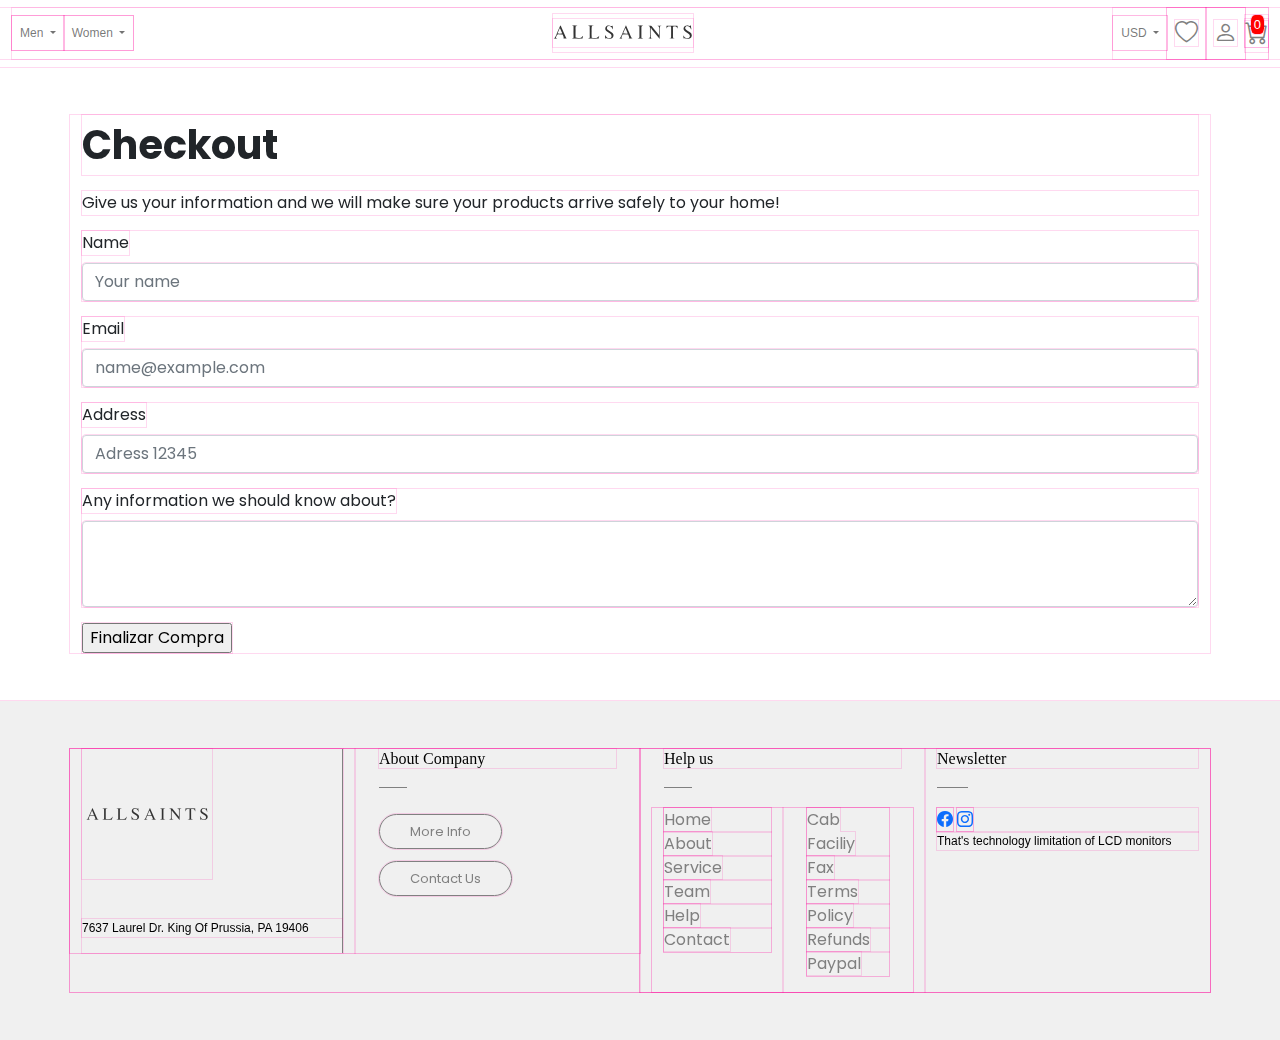
==== checkout.html @ 788e1216 "new json file, fixed navbar, added index sections, brought all saints file here" ====
<!DOCTYPE html>
<html lang="en">

<head>
  <meta charset="UTF-8">
  <meta http-equiv="X-UA-Compatible" content="IE=edge">
  <meta name="viewport" content="width=device-width, initial-scale=1.0">
  <link rel="stylesheet" href="bootstrapCompiled/css/bootstrap.css">
  <link rel="stylesheet" href="js/pushbar/pushbar.css">
  <link rel="stylesheet" href="css/estilos.css">
  <title>Proyecto final JS</title>
</head>
<body>

  <nav class="navbarFont navbar sticky-top navbar-expand-sm navbar-light bg-white">
    <div class="container-fluid">
      <button class="navbar-toggler" type="button" data-bs-toggle="collapse" data-bs-target="#navbarTogglerDemo03" aria-controls="navbarTogglerDemo03" aria-expanded="false" aria-label="Toggle navigation">
        <span class="navbar-toggler-icon"></span>
      </button>
      <!--logo mobile version-->
      <!-- <a class="navbar-brand" href="index.html">
        <img class="logo d-block d-sm-none" src="media/logo.svg" alt="Company Logo">
      </a>
            
      <ul class="navbar-nav customNavbar d-block d-sm-none">

          <li class="nav-item"><a class="nav-link" href="#" data-pushbar-target="pushbar-cart"><i
                class="bi bi-cart icons cartIcon"></i></a></li>
      </ul> -->
      <!--logo mobile version-->

      
      <div class="collapse navbar-collapse justify-content-between" id="navbarTogglerDemo03">
        <ul class="navbar-nav">
          <li class="nav-item dropdown">
            <a class="nav-link dropdown-toggle" href="men.html" id="navbarDropdown" role="button"
              data-bs-toggle="dropdown" aria-expanded="false">
              Men
            </a>
            <ul class="dropdown-menu navbarFont" aria-labelledby="navbarDropdown">
              <li><a class="dropdown-item" href="men.html">New Arrivals</a></li>
              <li><a class="dropdown-item" href="men.html">T-Shirts</a></li>
              <li><a class="dropdown-item" href="men.html">Pants</a></li>
            </ul>
          </li>
          <li class="nav-item dropdown">
            <a class="nav-link dropdown-toggle" href="#" id="navbarDropdown" role="button" data-bs-toggle="dropdown"
              aria-expanded="false">
              Women
            </a>
            <ul class="dropdown-menu navbarFont" aria-labelledby="navbarDropdown">
              <li><a class="dropdown-item" href="women.html">New Arrivals</a></li>
              <li><a class="dropdown-item" href="women.html">T-shirts</a></li>
              <li><a class="dropdown-item" href="women.html">Pants</a></li>
            </ul>
          </li>          
        </ul>
        <!--logo desktop version-->
        <a class="navbar-brand" href="index.html">
          <img class="logo d-none d-sm-block" src="media/logo.svg" alt="Company Logo">
        </a>
        
        <ul class="navbar-nav navbarCollapse d-flex align-items-center d-none d-sm-block ">
          <li class="nav-item dropdown">
            <a class="nav-link dropdown-toggle" href="#" id="navbarDropdown" role="button" data-bs-toggle="dropdown"
              aria-expanded="false">
              USD
            </a>
            <ul class="dropdown-menu dropdown-menu-2 navbarFont" aria-labelledby="navbarDropdown">
              <li><a class="dropdown-item" href="#">ARS</a></li>
              <li><a class="dropdown-item" href="#">EUR</a></li>
            </ul>
          </li>
          <li class="nav-item"><a class="nav-link" href="#"><i class="bi bi-heart icons"></i></a></li>
          <li class="nav-item"><a class="nav-link" href="#"><i class="bi bi-person icons"></i></a></li>
          <!-- <li class="nav-item"><a class="nav-link" href="#" data-pushbar-target="pushbar-cart">
            <i class="bi bi-cart cart cartIcon"></i></a>
          </li> -->
          <li class="nav-item cart-btn" data-pushbar-target="pushbar-cart">
            <span class="nav-icon">
              <i class="bi bi-cart icons"></i>
            </span>
            <div class="cart-items">0</div>
          </li>
          
          <!-- <li class="nav-item"><a class="nav-link" href="#" data-bs-toggle="modal" data-bs-target="#exampleModal"><i
                class="bi bi-cart cart cartIcon"></i></a></li> -->
        </ul>
        <!--logo desktop version-->

        
        <ul class="navbar-nav customNavbar d-block d-sm-none">
          <li class="nav-item dropdown">
            <a class="nav-link dropdown-toggle" href="#" id="navbarDropdown" role="button" data-bs-toggle="dropdown"
              aria-expanded="false">
              USD
            </a>
            <ul class="dropdown-menu navbarFont tempnavbar" aria-labelledby="navbarDropdown">
              <li><a class="dropdown-item" href="#">ARS</a></li>
              <li><a class="dropdown-item" href="#">EUR</a></li>
            </ul>
          </li>
          <li class="nav-item"><a class="nav-link" href="#"><i class="bi bi-heart icons"></i></a></li>
          <li class="nav-item"><a class="nav-link" href="#"><i class="bi bi-person icons"></i></a></li>          
      </ul>

      </div> <!-- navbar-collapse.// -->
    </div> <!-- container-fluid.// -->
  </nav> 

    <!-- <div class="card my-5 cartCheckout">
        <div class="row">
            <div class="col-md-8 cartt">
                <div class="title">
                    <div class="row">
                        <div class="col">
                            <h4><b>Shopping Cartt</b></h4>
                        </div>
                        <div class="col align-self-center text-right text-muted">3 items</div>
                    </div>
                </div>
                <div class="row border-top border-bottom">
                    <div class="row mainn align-items-center">
                        <div class="col-2"><img class="img-fluid" src="https://i.imgur.com/1GrakTl.jpg"></div>
                        <div class="col">
                            <div class="row text-muted">Shirt</div>
                            <div class="row">Cotton T-shirt</div>
                        </div>
                        <div class="col"> <a href="#">-</a><a href="#" class="border">1</a><a href="#">+</a> </div>
                        <div class="col">&euro; 44.00 <span class="close">&#10005;</span></div>
                    </div>
                </div>
                <div class="row">
                    <div class="row mainn align-items-center">
                        <div class="col-2"><img class="img-fluid" src="https://i.imgur.com/ba3tvGm.jpg"></div>
                        <div class="col">
                            <div class="row text-muted">Shirt</div>
                            <div class="row">Cotton T-shirt</div>
                        </div>
                        <div class="col"> <a href="#">-</a><a href="#" class="border">1</a><a href="#">+</a> </div>
                        <div class="col">&euro; 44.00 <span class="close">&#10005;</span></div>
                    </div>
                </div>
                <div class="row border-top border-bottom">
                    <div class="row mainn align-items-center">
                        <div class="col-2"><img class="img-fluid" src="https://i.imgur.com/pHQ3xT3.jpg"></div>
                        <div class="col">
                            <div class="row text-muted">Shirt</div>
                            <div class="row">Cotton T-shirt</div>
                        </div>
                        <div class="col"> <a href="#">-</a><a href="#" class="border">1</a><a href="#">+</a> </div>
                        <div class="col">&euro; 44.00 <span class="close">&#10005;</span></div>
                    </div>
                </div>
                <div class="back-to-shop"><a href="#">&leftarrow;</a><span class="text-muted">Back to shop</span></div>
            </div>
            <div class="col-md-4 summary">
                <div>
                    <h5><b>Summary</b></h5>
                </div>
                <hr>
                <div class="row">
                    <div class="col" style="padding-left:0;">ITEMS 3</div>
                    <div class="col text-right">&euro; 132.00</div>
                </div>
                <form>
                    <p>SHIPPING</p> <select>
                        <option class="text-muted">Standard-Delivery- &euro;5.00</option>
                    </select>
                    <p>GIVE CODE</p> <input id="code" placeholder="Enter your code">
                </form>
                <div class="row" style="border-top: 1px solid rgba(0,0,0,.1); padding: 2vh 0;">
                    <div class="col">TOTAL PRICE</div>
                    <div class="col text-right">&euro; 137.00</div>
                </div>
            </div>
        </div>
    </div> -->

  

    <div class="container my-5">
      <p class="fs-1 fw-bold">Checkout</p>
      <p>Give us your information and we will make sure your products arrive safely to your home!</p>
      <div class="mb-3">
        <label for="exampleFormControlInput1" class="form-label">Name</label>
        <input type="name" class="form-control" id="exampleFormControlInput1" placeholder="Your name">
      </div>
      <div class="mb-3">
        <label for="exampleFormControlInput1" class="form-label">Email</label>
        <input type="email" class="form-control" id="exampleFormControlInput1" placeholder="name@example.com">
      </div>
      <div class="mb-3">
        <label for="exampleFormControlInput1" class="form-label">Address</label>
        <input class="form-control" id="exampleFormControlInput1" placeholder="Adress 12345">
      </div>
      <div class="mb-3">
        <label for="exampleFormControlTextarea1" class="form-label">Any information we should know about?</label>
        <textarea class="form-control" id="exampleFormControlTextarea1" rows="3"></textarea>
      </div>
      <input id="btnBuy" type="submit" value="Finalizar Compra" />
    </div>


    <footer class="foot container-fluid bg-grey py-5">
        <div class="container">
          <div class="row">
            <div class="col-md-6">
              <div class="row">
                <div class="col-md-6 ">
                  <div class="logo-part">
                    <img src="media/logo.png" class="w-50 logo-footer">
                    <p>7637 Laurel Dr. King Of Prussia, PA 19406</p>
                  </div>
                </div>
                <div class="col-md-6 px-4">
                  <h6> About Company</h6>
                  <a href="#" class="btn-footer"> More Info </a><br>
                  <a href="#" class="btn-footer"> Contact Us</a>
                </div>
              </div>
            </div>
            <div class="col-md-6">
              <div class="row">
                <div class="col-md-6 px-4">
                  <h6> Help us</h6>
                  <div class="row ">
                    <div class="col-md-6">
                      <ul>
                        <li> <a href="#"> Home</a> </li>
                        <li> <a href="#"> About</a> </li>
                        <li> <a href="#"> Service</a> </li>
                        <li> <a href="#"> Team</a> </li>
                        <li> <a href="#"> Help</a> </li>
                        <li> <a href="#"> Contact</a> </li>
                      </ul>
                    </div>
                    <div class="col-md-6 px-4">
                      <ul>
                        <li> <a href="#"> Cab Faciliy</a> </li>
                        <li> <a href="#"> Fax</a> </li>
                        <li> <a href="#"> Terms</a> </li>
                        <li> <a href="#"> Policy</a> </li>
                        <li> <a href="#"> Refunds</a> </li>
                        <li> <a href="#"> Paypal</a> </li>
                      </ul>
                    </div>
                  </div>
                </div>
                <div class="col-md-6 ">
                  <h6> Newsletter</h6>
                  <div class="social">
                    <a href="#"><i class="bi bi-facebook"></i></a>
                    <a href="#"><i class="bi bi-instagram"></i></a>
                  </div>
                  <!-- <form class="form-footer my-3">
                    <input type="text" placeholder="search here...." name="search">
                    <input type="button" value="Go">
                  </form> -->
                  <p>That's technology limitation of LCD monitors</p>
                </div>
              </div>
            </div>
          </div>
        </div>
      </footer>

    <script src="bootstrapCompiled/js/bootstrap.bundle.min.js"></script>
    <script src="js/sweetalert2.all.min.js"></script>
    <script src="js/checkout.js"></script>
    <script src="js/pushbar/pushbar.js"></script>
    <script type="text/javascript">
      const pushbar = new Pushbar({
            blur:true,
            overlay:true,
          });
    </script>
</body>
</html>
---- js/pushbar/pushbar.css ----
html.pushbar_locked {
    overflow: visible;
    -ms-touch-action: none;
    touch-action: none;
}

.pushbar_locked .pushbar_main_content.pushbar_blur {
    filter: blur(15px);
}

.pushbar_overlay {
    z-index: -999;
    position: fixed;
    width: 100%;
    height: 100%;
    top: 0;
    left: 0;
    will-change: opacity;
    transition: opacity 0.5s ease;
    opacity: 0;
    background: #3c3442;
}

html.pushbar_locked .pushbar_overlay {
    opacity: 0.8;
    z-index: 999;
}

[data-pushbar-id] {
    z-index: 1001;
    position: fixed;
    overflow-y: auto;
    will-change: transform;
    transition: transform 0.5s ease;
    background: #fff;
}

[data-pushbar-direction="left"][data-pushbar-id], [data-pushbar-direction="right"][data-pushbar-id] {
    top: 0;
    width: 256px;
    max-width: 100%;
    height: 100%;
}

[data-pushbar-direction="top"][data-pushbar-id], [data-pushbar-direction="bottom"][data-pushbar-id] {
    left: 0;
    width: 100%;
    min-height: 150px;
}

[data-pushbar-direction="left"][data-pushbar-id] {
    left: 0;
    transform: translateZ(0) translateX(-100%);
}

[data-pushbar-direction="right"][data-pushbar-id] {
    right: 0;
    transform: translateZ(0) translateX(100%);
}

[data-pushbar-direction="top"][data-pushbar-id] {
    top: 0;
    transform: translateZ(0) translateY(-100%);
}

[data-pushbar-direction="bottom"][data-pushbar-id] {
    bottom: 0;
    transform: translateZ(0) translateY(100%);
}

[data-pushbar-id].opened {
    display: block;
    transform: translateX(0px) translateY(0px);
}
---- css/estilos.css ----
@import url("https://fonts.googleapis.com/css2?family=Poppins:wght@100;200;300;400;500;600;700;800;900&display=swap");
@import url("https://cdn.jsdelivr.net/npm/bootstrap-icons@1.5.0/font/bootstrap-icons.css");
.fs-7 {
  font-size: 0.75rem;
}

.fs-8 {
  font-size: 0.5rem;
}

/* $spacer: 1rem;
$spacers: (
  0: 0,
  1: $spacer * .25,
  2: $spacer * .5,
  3: $spacer,
  4: $spacer * 1.5,
  5: $spacer * 3,
  6: $spacer * 3.5,
  7: $spacer * 4,
);
 */
.temp {
  height: 270px;
  background-color: black;
}

.oculto {
  display: none;
}

.visible {
  display: inline-flex;
}

body {
  font-size: 16px;
  font-family: 'Poppins', sans-serif;
  overflow-x: hidden;
}

* {
  outline: 1px solid #ff009926;
}

@media all and (min-width: 992px) {
  .navbar .nav-item .dropdown-menu {
    display: none;
  }
  .navbar .nav-item:hover .dropdown-menu {
    display: block;
  }
  .navbar .nav-item .dropdown-menu {
    margin-top: 0;
  }
}

.sticky-top {
  z-index: 999;
}

.navbarFont {
  font-size: 12px;
  font-family: "Roboto", sans-serif;
}

.dropdown-menu {
  margin-right: -1000px;
}

.dropdown-menu > li {
  display: inline-block;
}

.dropdown-menu-2 {
  margin-right: auto;
}

.dropdown-menu-2 > li {
  display: block;
}

.usd {
  display: flex;
  align-items: center;
}

@media (max-width: 576px) {
  .dropdown-menu {
    margin-right: auto;
  }
}

/* .tempnavbar{
	position: absolute !important;
} */
.logo {
  width: 140px;
}

.navbar-brand {
  margin-right: 0;
}

.icons {
  font-size: 23px;
  color: grey;
}

.nav-icon {
  font-size: 25px;
}

.cart-btn {
  position: relative;
  cursor: pointer;
}

.cart-items {
  position: absolute;
  top: 0px;
  right: 4px;
  background: red;
  padding: 0 3px;
  border-radius: 30%;
  color: white;
  font-size: 13px;
}

@media (max-width: 576px) {
  .customNavbar {
    display: flex !important;
    flex-direction: row !important;
    /* align-items: flex-start !important; */
    /* li:nth-child(2), li:nth-child(3), li:nth-child(4){

        }  */
  }
  .customNavbar i {
    padding-left: 9px;
  }
  .customNavbar li:nth-child(1) {
    padding-left: 0;
  }
  .icons {
    font-size: 19px;
  }
  .navbar-brand {
    margin: auto !important;
  }
  .cart-items {
    top: 4px;
    right: 3px;
    font-size: 11px;
  }
}

/* .customNavbar:first-child{
	align-self: ;
} */
@media (min-width: 576px) {
  .navbarCollapse {
    display: flex !important;
    flex-direction: row !important;
    align-items: center !important;
  }
}

.bg-grey {
  background: #f0f0f0;
}

.logo-footer {
  margin-bottom: 40px;
}

footer {
  color: black;
}

footer p {
  font-size: 12px;
  font-family: "Roboto", sans-serif;
}

footer h6 {
  font-family: "Playfair Display", serif;
  margin-bottom: 40px;
  position: relative;
}

footer h6:after {
  position: absolute;
  content: "";
  background: grey;
  width: 12%;
  height: 1px;
  left: 0;
  bottom: -20px;
}

.btn-footer {
  color: grey;
  text-decoration: none;
  border: 1px solid;
  border-radius: 43px;
  font-size: 13px;
  padding: 7px 30px;
  line-height: 47px;
}

.btn-footer:hover {
  text-decoration: none;
}

.form-footer input[type="text"] {
  border: none;
  border-radius: 16px 0 0 16px;
  outline: none;
  padding-left: 10px;
}

/* ::placeholder {
  font-size: 10px;
  padding-left: 10px;
  font-style: italic;
} */
.form-footer input[type="button"] {
  border: none;
  background: #232323;
  margin-left: -5px;
  color: #fff;
  outline: none;
  border-radius: 0 16px 16px 0;
  padding: 2px 12px;
}

.social .fa {
  color: grey;
  font-size: 22px;
  padding: 10px 15px;
  background: #3c3c3c;
}

footer ul li {
  list-style: none;
  display: block;
}

footer ul {
  padding-left: 0;
}

footer ul li a {
  text-decoration: none;
  color: grey;
  text-decoration: none;
}

.logo-part {
  border-right: 1px solid grey;
  height: 100%;
}

.main {
  height: 800px;
  color: white;
  background-color: black;
}

.main p {
  color: white;
  text-decoration: none;
}

.main1 {
  background: url(../media/main1.jpg) no-repeat center center;
}

.main2 {
  background: url(../media/main2.jpg) no-repeat center center;
}

.sectionContainer {
  transition: 2s;
}

.sectionContainer:hover a {
  opacity: 0.3;
  transition: 0.5s;
}

.sectionContainer a:hover {
  opacity: 1;
  transition: 0.5s;
}

.main3 {
  background: url(../media/main3.jpg) no-repeat center center;
}

.main4 {
  background: url(../media/main4.jpg) no-repeat center center;
}

.corazon {
  position: absolute;
  right: 4px;
  bottom: 0px;
}

/* a:hover{
    color: black !important;
} */
.icons2 {
  font-size: 36px;
}

.heroimg {
  color: white;
  height: 790px;
  background: url(../media/hero.jpg) center;
}

.heroimgMen {
  color: white;
  height: 395px;
  background: url(../media/heromen2.jpg) center;
}

.heroimgWomen {
  height: 395px;
  background: url(../media/herowomen.jpg) center;
}

.para {
  position: relative;
}

.para-text {
  padding-top: 130px;
  color: white;
}

/* @media (max-width: 576px){
    .navbarCollapse{
        align-items: flex-start !important;
    }
} */
/* @media (min-width: 576px){
    .custom-d-sm-block{
        display: block;
    }
} */
.clock {
  width: 650px;
  position: absolute;
  top: 50%;
  left: 50%;
  transform: translateX(-50%) translateY(-50%);
}

.flip-clock-divider .flip-clock-label {
  color: white;
  font-size: 17px;
  font-weight: bold;
}

@media all and (max-width: 767px) {
  .clock {
    display: none;
  }
}

.open-button {
  color: #fff;
  background: #0066cc;
  padding: 10px;
  text-decoration: none;
  border: 1px solid #0157ad;
  border-radius: 3px;
}

.popup {
  position: fixed;
  top: 0px;
  left: 0px;
  background: rgba(0, 0, 0, 0.75);
  width: 100%;
  height: 100%;
  display: none;
}

/* Popup inner div */
.popup-content {
  width: 500px;
  margin: 0 auto;
  box-sizing: border-box;
  padding: 40px;
  margin-top: 20px;
  box-shadow: 0px 2px 6px black;
  border-radius: 3px;
  background: #fff;
  position: relative;
}

/* Popup close button */
.close-button {
  width: 25px;
  height: 25px;
  position: absolute;
  top: -10px;
  right: -10px;
  border-radius: 20px;
  background: rgba(0, 0, 0, 0.8);
  text-align: center;
  color: #fff;
  text-decoration: none;
}

.parallax {
  /* The image used */
  background-image: url("../media/main2.jpg");
  /* Set a specific height */
  min-height: 500px;
  /* Create the parallax scrolling effect */
  background-attachment: fixed;
  background-position: center;
  background-repeat: no-repeat;
  background-size: cover;
  z-index: 1;
}

.collections {
  font-size: 82px;
  padding-top: 155px;
}

.tempCollections {
  height: 500px;
  background-color: black;
}

.displayBox {
  background-color: black;
}

.containerDisplay {
  max-width: 1390px;
  margin: auto;
  max-height: 350px;
  display: flex;
  justify-content: center;
  align-items: center;
  gap: 20px;
}

.containerDisplay img {
  width: 96%;
  height: 100%;
  object-fit: cover;
  /* -webkit-box-reflect: below 2px
        linear-gradient(transparent, transparent, #0004); */
  transform-origin: center;
  transform: perspective(800px) rotateY(25deg);
  transition: 0.5s;
}

.containerDisplay:hover img {
  opacity: 0.3;
}

.containerDisplay img:hover {
  cursor: pointer;
  transform: perspective(800px) rotateY(0deg);
  opacity: 1;
}

.containerDisplayMobile {
  background-color: black;
  transition: 2s;
}

.containerDisplayMobile div {
  height: 500px;
  margin-bottom: 25px;
}

.containerDisplayMobile :nth-child(3) {
  margin-bottom: 0px;
}

.containerDisplayMobile:hover div {
  opacity: 0.3;
  transition: 0.5s;
}

.containerDisplayMobile div:hover {
  opacity: 1;
  transition: 0.5s;
}

.mobileDisplay1 {
  background: url(../media/main1.jpg) no-repeat center center;
}

.mobileDisplay2 {
  background: url(../media/main2.jpg) no-repeat center center;
}

.mobileDisplay3 {
  background: url(../media/main3.jpg) no-repeat center center;
}

@media (max-width: 768px) {
  .tempCollections {
    height: 440px;
  }
  .collections {
    padding-top: 265px;
  }
}

.product-grid {
  font-family: 'Montserrat', sans-serif;
  text-align: center;
  box-shadow: 0px 0px 25px rgba(0, 0, 0, 0.1);
}

.product-grid .product-image {
  overflow: hidden;
  position: relative;
}

.product-grid .product-image a {
  display: block;
}

.product-grid .product-image img {
  width: 100%;
  height: auto;
}

.product-grid .product-image .pic-2 {
  width: 100%;
  height: 100%;
  opacity: 0;
  transform-origin: top center;
  position: absolute;
  top: 0;
  left: 0;
  /* transition: all 250ms ease; */
  transition: all 700ms ease-in-out;
}

.product-grid:hover .product-image .pic-2 {
  opacity: 1;
}

.product-grid:hover .product-links {
  opacity: 1;
  transform: translateY(-50%) rotateX(0);
}

.product-grid .product-links {
  padding: 0;
  margin: 0;
  list-style: none;
  opacity: 0;
  transform: translateY(-50%) rotateX(90deg);
  position: absolute;
  top: 6%;
  left: 7px;
  transition: all 300ms ease-in-out;
}

.product-grid .product-links li {
  margin: 0;
}

.product-grid .product-links li a {
  color: #606060;
  background: #fff;
  font-size: 18px;
  line-height: 38px;
  width: 35px;
  height: 35px;
  border-radius: 50px;
  display: block;
  position: relative;
  transition: all 0.3s ease 0s;
}

.product-grid .product-links li a:hover {
  color: #fff;
  background: #ff008f;
}

.product-grid .product-links li a:before, .product-grid .product-links li a:after {
  content: attr(data-tip);
  color: #fff;
  background: rgba(51, 51, 51, 0.83);
  font-size: 12px;
  text-align: center;
  line-height: 20px;
  min-width: 116px;
  padding: 4px 5px;
  border-radius: 6px;
  display: none;
  transform: translateY(-50%);
  position: absolute;
  left: 45px;
  top: 50%;
  transition: all 250ms ease-in-out 0s;
}

.product-grid .product-links li a:after {
  content: '';
  background: linear-gradient(45deg, rgba(51, 51, 51, 0.83) 50%, transparent 50%);
  height: 10px;
  min-width: auto;
  width: 10px;
  padding: 0;
  border-radius: 0;
  transform: translateY(-50%) rotate(45deg);
  left: 41px;
  z-index: -1;
}

.product-grid .product-links li a:hover:before, .product-grid .product-links li a:hover:after {
  display: block;
}

.product-grid .product-content {
  padding: 17px 15px;
}

.product-grid .title {
  font-size: 16px;
  font-weight: 700;
  text-transform: capitalize;
  margin: 0 0 7px;
}

.product-grid .title a {
  color: #484848;
  transition: all 0.3s ease 0s;
  text-decoration: none;
}

.product-grid .title a:hover {
  color: #ff008f;
}

.product-grid .price {
  color: #242424;
  font-size: 14px;
  font-weight: 700;
}

.product-grid .add-to-cart {
  color: #323232;
  background: #fff;
  font-size: 14px;
  font-weight: 500;
  text-align: center;
  letter-spacing: 0.5px;
  width: 130px;
  padding: 9px 10px;
  border-radius: 50px;
  box-shadow: 1px 1px 1px 0px rgba(0, 0, 0, 0.08);
  opacity: 0;
  transform: translateX(-50%) scaleY(0);
  position: absolute;
  bottom: 15px;
  left: 50%;
  transition: all 0.3s ease;
  text-decoration: none;
}

.product-grid .add-to-cart:hover {
  color: #fff;
  background: #ff008f;
}

.product-grid:hover .add-to-cart {
  box-shadow: 0 0 10px #555;
  opacity: 1;
  transform: translateX(-50%) scaleY(1);
}

/* @media screen and (max-width: 990px) {
    .product-grid{ margin: 0 0 30px; }
} */
.pushbar {
  background: #000;
  color: #fff;
  padding: 20px;
  /* overflow: scroll; */
}

.pushbar .btn-close.left {
  text-align: left;
}

.pushbar.pushbar-cart {
  background: #000;
  width: 375px;
  font-size: 18px;
  font-weight: 300;
}

.pushbar .btn-cerrar button {
  background: none;
  color: white;
  border: none;
  cursor: pointer;
  font-size: 20px;
}

.pushbar__title {
  font-size: 22px;
  padding: 20px 0;
  border-bottom: 1px solid rgba(112, 112, 112, 0.6);
  margin-bottom: 20px;
}

.pushbar__item {
  display: flex;
  /* justify-content: space-between; */
  padding: 20px 0;
  border-bottom: 1px solid rgba(112, 112, 112, 0.6);
}

.pushbar__item img {
  width: 37%;
  /* max-width: 85px; */
  margin-right: 22px;
}

.pushbar__text {
  display: flex;
  flex-direction: column;
  justify-content: space-between;
  min-width: 165px;
}

.pushbar__name {
  font-size: 19px;
  color: #AAAAAA;
  margin-bottom: 2px;
}

.pushbar__price {
  font-size: 15px;
}

.pushbar__interaction {
  display: flex !important;
  flex-direction: row-reverse;
  justify-content: flex-end;
}

.pushbar__interaction i {
  font-size: 24px;
}

.pushbar__amount {
  margin: 0 5px;
}

.pushbar__delete {
  font-size: 14px;
  text-align: right;
}

.pushbar__total {
  margin: 40px 0 20px 0;
  display: flex;
  justify-content: space-between;
}

.pushbar__totalPrice {
  color: #AAAAAA;
}

.pushbar__checkout {
  position: absolute;
  right: 14px;
}

.bi-file-plus, .bi-file-minus {
  cursor: pointer;
}

.title {
  margin-bottom: 5vh;
}

.card {
  margin: auto;
  max-width: 950px;
  width: 90%;
  box-shadow: 0 6px 20px 0 rgba(0, 0, 0, 0.19);
  border-radius: 1rem;
  border: transparent;
}

@media (max-width: 767px) {
  .card {
    margin: 3vh auto;
  }
}

.cartt {
  background-color: #fff;
  padding: 4vh 5vh;
  border-bottom-left-radius: 1rem;
  border-top-left-radius: 1rem;
}

@media (max-width: 767px) {
  .cartt {
    padding: 4vh;
    border-bottom-left-radius: unset;
    border-top-right-radius: 1rem;
  }
}

.summary {
  background-color: #ddd;
  border-top-right-radius: 1rem;
  border-bottom-right-radius: 1rem;
  padding: 4vh;
  color: #414141;
}

@media (max-width: 767px) {
  .summary {
    border-top-right-radius: unset;
    border-bottom-left-radius: 1rem;
  }
}

.summary .col-2 {
  padding: 0;
}

.summary .col-10 {
  padding: 0;
}

.cartCheckout .row {
  margin: 0;
}

.title b {
  font-size: 1.5rem;
}

.mainn {
  margin: 0;
  padding: 2vh 0;
  width: 100%;
}

.cartCheckout .col-2,
.col {
  padding: 0 1vh;
}

.cartCheckout a {
  padding: 0 1vh;
}

.close {
  margin-left: auto;
  font-size: 0.7rem;
}

.cartCheckout img {
  width: 3.5rem;
}

.back-to-shop {
  margin-top: 4.5rem;
}

.cartCheckout h5 {
  margin-top: 4vh;
}

.cartCheckout hr {
  margin-top: 1.25rem;
}

.cartCheckout form {
  padding: 2vh 0;
}

.cartCheckout select {
  border: 1px solid rgba(0, 0, 0, 0.137);
  padding: 1.5vh 1vh;
  margin-bottom: 4vh;
  outline: none;
  width: 100%;
  background-color: #f7f7f7;
}

.cartCheckout input {
  border: 1px solid rgba(0, 0, 0, 0.137);
  padding: 1vh;
  margin-bottom: 4vh;
  outline: none;
  width: 100%;
  background-color: #f7f7f7;
}

.cartCheckout input:focus::-webkit-input-placeholder {
  color: transparent;
}

.cartCheckout .btn {
  background-color: #000;
  border-color: #000;
  color: white;
  width: 100%;
  font-size: 0.7rem;
  margin-top: 4vh;
  padding: 1vh;
  border-radius: 0;
}

.cartCheckout .btn:focus {
  box-shadow: none;
  outline: none;
  box-shadow: none;
  color: white;
  -webkit-box-shadow: none;
  user-select: none;
  transition: none;
}

.cartCheckout .btn:hover {
  color: white;
}

.cartCheckout a {
  color: black;
}

.cartCheckout a:hover {
  color: black;
  text-decoration: none;
}

#code {
  background-image: linear-gradient(to left, rgba(255, 255, 255, 0.253), rgba(255, 255, 255, 0.185)), url("https://img.icons8.com/small/16/000000/long-arrow-right.png");
  background-repeat: no-repeat;
  background-position-x: 95%;
  background-position-y: center;
}
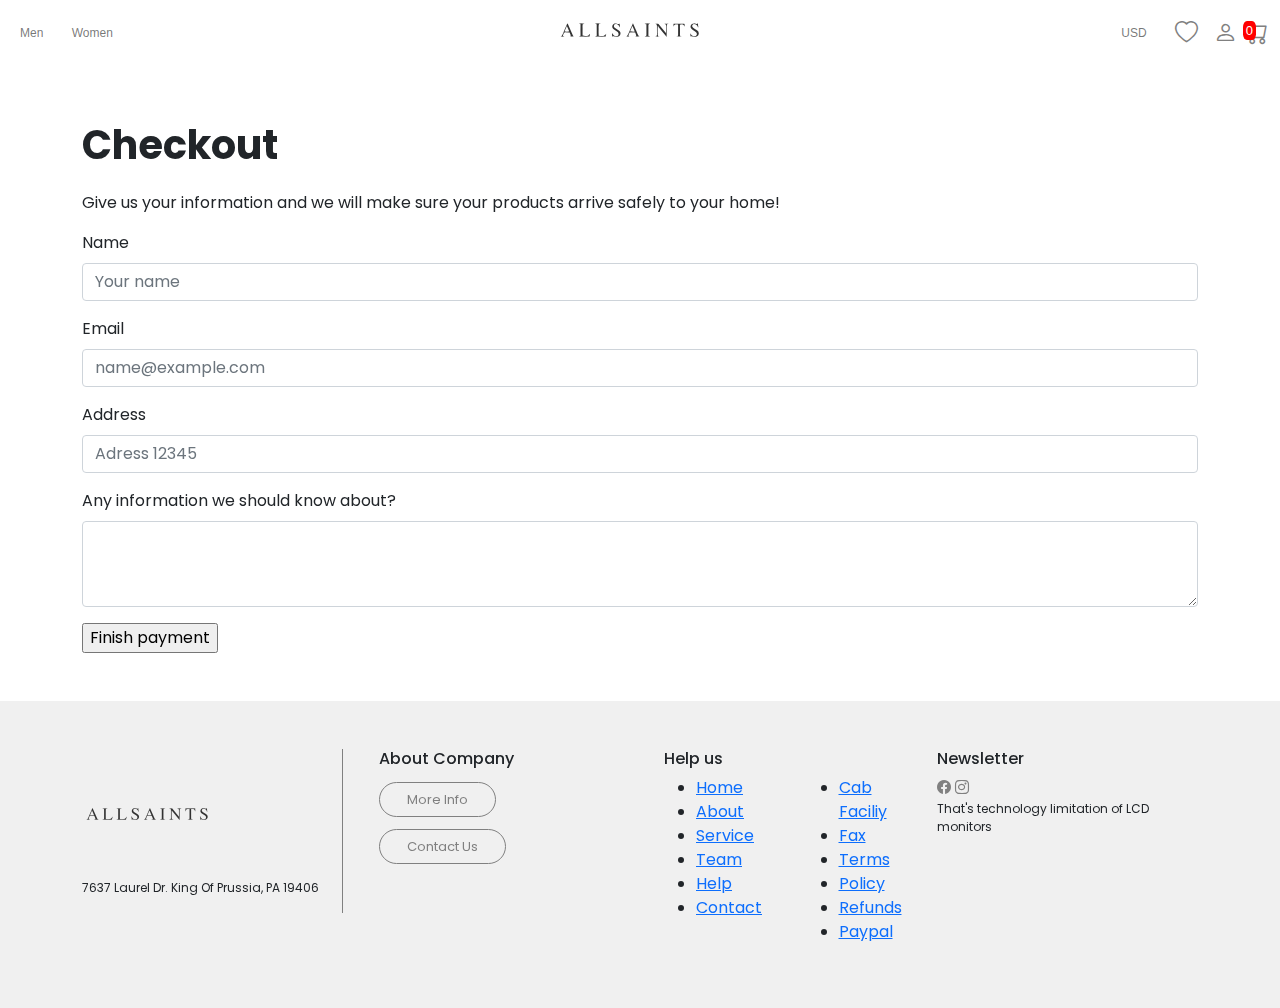
==== commit 8f75700f: "footer finished and new pushbar buttons" ====
--- a/checkout.html
+++ b/checkout.html
@@ -108,76 +108,7 @@
     </div> <!-- container-fluid.// -->
   </nav> 
 
-    <!-- <div class="card my-5 cartCheckout">
-        <div class="row">
-            <div class="col-md-8 cartt">
-                <div class="title">
-                    <div class="row">
-                        <div class="col">
-                            <h4><b>Shopping Cartt</b></h4>
-                        </div>
-                        <div class="col align-self-center text-right text-muted">3 items</div>
-                    </div>
-                </div>
-                <div class="row border-top border-bottom">
-                    <div class="row mainn align-items-center">
-                        <div class="col-2"><img class="img-fluid" src="https://i.imgur.com/1GrakTl.jpg"></div>
-                        <div class="col">
-                            <div class="row text-muted">Shirt</div>
-                            <div class="row">Cotton T-shirt</div>
-                        </div>
-                        <div class="col"> <a href="#">-</a><a href="#" class="border">1</a><a href="#">+</a> </div>
-                        <div class="col">&euro; 44.00 <span class="close">&#10005;</span></div>
-                    </div>
-                </div>
-                <div class="row">
-                    <div class="row mainn align-items-center">
-                        <div class="col-2"><img class="img-fluid" src="https://i.imgur.com/ba3tvGm.jpg"></div>
-                        <div class="col">
-                            <div class="row text-muted">Shirt</div>
-                            <div class="row">Cotton T-shirt</div>
-                        </div>
-                        <div class="col"> <a href="#">-</a><a href="#" class="border">1</a><a href="#">+</a> </div>
-                        <div class="col">&euro; 44.00 <span class="close">&#10005;</span></div>
-                    </div>
-                </div>
-                <div class="row border-top border-bottom">
-                    <div class="row mainn align-items-center">
-                        <div class="col-2"><img class="img-fluid" src="https://i.imgur.com/pHQ3xT3.jpg"></div>
-                        <div class="col">
-                            <div class="row text-muted">Shirt</div>
-                            <div class="row">Cotton T-shirt</div>
-                        </div>
-                        <div class="col"> <a href="#">-</a><a href="#" class="border">1</a><a href="#">+</a> </div>
-                        <div class="col">&euro; 44.00 <span class="close">&#10005;</span></div>
-                    </div>
-                </div>
-                <div class="back-to-shop"><a href="#">&leftarrow;</a><span class="text-muted">Back to shop</span></div>
-            </div>
-            <div class="col-md-4 summary">
-                <div>
-                    <h5><b>Summary</b></h5>
-                </div>
-                <hr>
-                <div class="row">
-                    <div class="col" style="padding-left:0;">ITEMS 3</div>
-                    <div class="col text-right">&euro; 132.00</div>
-                </div>
-                <form>
-                    <p>SHIPPING</p> <select>
-                        <option class="text-muted">Standard-Delivery- &euro;5.00</option>
-                    </select>
-                    <p>GIVE CODE</p> <input id="code" placeholder="Enter your code">
-                </form>
-                <div class="row" style="border-top: 1px solid rgba(0,0,0,.1); padding: 2vh 0;">
-                    <div class="col">TOTAL PRICE</div>
-                    <div class="col text-right">&euro; 137.00</div>
-                </div>
-            </div>
-        </div>
-    </div> -->
-
-  
+    
 
     <div class="container my-5">
       <p class="fs-1 fw-bold">Checkout</p>
@@ -198,7 +129,7 @@
         <label for="exampleFormControlTextarea1" class="form-label">Any information we should know about?</label>
         <textarea class="form-control" id="exampleFormControlTextarea1" rows="3"></textarea>
       </div>
-      <input id="btnBuy" type="submit" value="Finalizar Compra" />
+      <input id="btnBuy" type="submit" value="Finish payment" />
     </div>
 
 
--- a/css/estilos.css
+++ b/css/estilos.css
@@ -1,5 +1,10 @@
 @import url("https://fonts.googleapis.com/css2?family=Poppins:wght@100;200;300;400;500;600;700;800;900&display=swap");
 @import url("https://cdn.jsdelivr.net/npm/bootstrap-icons@1.5.0/font/bootstrap-icons.css");
+@font-face {
+  font-family: 'Coolvetica';
+  src: url(../media/coolvetica.ttf);
+}
+
 .fs-7 {
   font-size: 0.75rem;
 }
@@ -20,11 +25,6 @@
   7: $spacer * 4,
 );
  */
-.temp {
-  height: 270px;
-  background-color: black;
-}
-
 .oculto {
   display: none;
 }
@@ -39,14 +39,14 @@
   overflow-x: hidden;
 }
 
-* {
-  outline: 1px solid #ff009926;
-}
-
+/* *{
+    outline: 1px solid #ff009926;
+} */
 @media all and (min-width: 992px) {
   .navbar .nav-item .dropdown-menu {
     display: none;
   }
+  /* .navbar .nav-item:hover .nav-link{   } */
   .navbar .nav-item:hover .dropdown-menu {
     display: block;
   }
@@ -72,17 +72,16 @@
   display: inline-block;
 }
 
+.usd .dropdown-toggle::after {
+  opacity: 1 !important;
+}
+
 .dropdown-menu-2 {
   margin-right: auto;
 }
 
 .dropdown-menu-2 > li {
   display: block;
-}
-
-.usd {
-  display: flex;
-  align-items: center;
 }
 
 @media (max-width: 576px) {
@@ -91,11 +90,10 @@
   }
 }
 
-/* .tempnavbar{
-	position: absolute !important;
-} */
 .logo {
   width: 140px;
+  padding-bottom: 4px;
+  margin-left: 13px;
 }
 
 .navbar-brand {
@@ -118,8 +116,8 @@
 
 .cart-items {
   position: absolute;
-  top: 0px;
-  right: 4px;
+  top: 6px;
+  right: 12px;
   background: red;
   padding: 0 3px;
   border-radius: 30%;
@@ -137,7 +135,7 @@
         }  */
   }
   .customNavbar i {
-    padding-left: 9px;
+    padding: 3px;
   }
   .customNavbar li:nth-child(1) {
     padding-left: 0;
@@ -149,15 +147,16 @@
     margin: auto !important;
   }
   .cart-items {
-    top: 4px;
-    right: 3px;
+    top: 5px;
+    right: 6px;
     font-size: 11px;
   }
-}
-
-/* .customNavbar:first-child{
-	align-self: ;
-} */
+  /* .logo{
+        padding-bottom: 4px;
+        margin-left: 13px;
+    } */
+}
+
 @media (min-width: 576px) {
   .navbarCollapse {
     display: flex !important;
@@ -166,37 +165,48 @@
   }
 }
 
+.dropdown-toggle::after {
+  opacity: 0 !important;
+}
+
 .bg-grey {
   background: #f0f0f0;
 }
 
 .logo-footer {
-  margin-bottom: 40px;
-}
-
-footer {
-  color: black;
-}
-
-footer p {
+  width: 180px;
+}
+
+.logo-part {
+  border-right: 1px solid grey;
+  height: 100%;
+}
+
+.footerSize {
   font-size: 12px;
-  font-family: "Roboto", sans-serif;
-}
-
-footer h6 {
-  font-family: "Playfair Display", serif;
-  margin-bottom: 40px;
+  line-height: 25px;
+}
+
+.footerFont {
+  font-family: "Coolvetica", Helvetica, sans-serif;
+  margin-bottom: 21px;
   position: relative;
-}
-
-footer h6:after {
+  font-size: 19px;
+}
+
+.footerFont::after {
   position: absolute;
   content: "";
   background: grey;
   width: 12%;
   height: 1px;
   left: 0;
-  bottom: -20px;
+  bottom: -6px;
+}
+
+footer p {
+  font-size: 12px;
+  font-family: "Poppins", sans-serif;
 }
 
 .btn-footer {
@@ -205,61 +215,41 @@
   border: 1px solid;
   border-radius: 43px;
   font-size: 13px;
-  padding: 7px 30px;
+  padding: 7px 27px;
   line-height: 47px;
 }
 
 .btn-footer:hover {
   text-decoration: none;
-}
-
-.form-footer input[type="text"] {
-  border: none;
-  border-radius: 16px 0 0 16px;
-  outline: none;
-  padding-left: 10px;
-}
-
-/* ::placeholder {
-  font-size: 10px;
-  padding-left: 10px;
-  font-style: italic;
-} */
-.form-footer input[type="button"] {
-  border: none;
-  background: #232323;
-  margin-left: -5px;
-  color: #fff;
-  outline: none;
-  border-radius: 0 16px 16px 0;
-  padding: 2px 12px;
-}
-
-.social .fa {
-  color: grey;
-  font-size: 22px;
-  padding: 10px 15px;
-  background: #3c3c3c;
-}
-
-footer ul li {
-  list-style: none;
-  display: block;
-}
-
-footer ul {
-  padding-left: 0;
-}
-
-footer ul li a {
-  text-decoration: none;
-  color: grey;
-  text-decoration: none;
-}
-
-.logo-part {
-  border-right: 1px solid grey;
-  height: 100%;
+  color: black !important;
+}
+
+.social a {
+  text-decoration: none !important;
+  color: gray;
+  font-size: 14px;
+}
+
+.social a:hover {
+  color: black !important;
+}
+
+@media all and (max-width: 768px) {
+  .logo-part {
+    height: 90px;
+  }
+  #footer .col-md-3 {
+    padding-bottom: 30px;
+  }
+  #footer .col-md-3:last-child {
+    padding-bottom: 0px;
+  }
+}
+
+@media all and (max-width: 992px) {
+  .logo-footer {
+    width: 140px;
+  }
 }
 
 .main {
@@ -281,18 +271,19 @@
   background: url(../media/main2.jpg) no-repeat center center;
 }
 
-.sectionContainer {
-  transition: 2s;
-}
-
 .sectionContainer:hover a {
-  opacity: 0.3;
-  transition: 0.5s;
+  opacity: 0.5;
 }
 
 .sectionContainer a:hover {
   opacity: 1;
-  transition: 0.5s;
+}
+
+.sectionContainer a {
+  opacity: 1;
+  transition: opacity .60s ease-in-out;
+  -moz-transition: opacity .60s ease-in-out;
+  -webkit-transition: opacity .60s ease-in-out;
 }
 
 .main3 {
@@ -309,9 +300,6 @@
   bottom: 0px;
 }
 
-/* a:hover{
-    color: black !important;
-} */
 .icons2 {
   font-size: 36px;
 }
@@ -319,7 +307,7 @@
 .heroimg {
   color: white;
   height: 790px;
-  background: url(../media/hero.jpg) center;
+  background: url(../media/heroimg.jpg) center;
 }
 
 .heroimgMen {
@@ -333,25 +321,6 @@
   background: url(../media/herowomen.jpg) center;
 }
 
-.para {
-  position: relative;
-}
-
-.para-text {
-  padding-top: 130px;
-  color: white;
-}
-
-/* @media (max-width: 576px){
-    .navbarCollapse{
-        align-items: flex-start !important;
-    }
-} */
-/* @media (min-width: 576px){
-    .custom-d-sm-block{
-        display: block;
-    }
-} */
 .clock {
   width: 650px;
   position: absolute;
@@ -366,10 +335,13 @@
   font-weight: bold;
 }
 
-@media all and (max-width: 767px) {
-  .clock {
-    display: none;
-  }
+.para {
+  position: relative;
+}
+
+.para-text {
+  padding-top: 130px;
+  color: white;
 }
 
 .open-button {
@@ -432,17 +404,23 @@
 }
 
 .collections {
-  font-size: 82px;
-  padding-top: 155px;
+  font-size: 62px;
+  padding-top: 135px;
+}
+
+.temp {
+  /* height: 270px; */
+  height: 250px;
+  background-color: white;
 }
 
 .tempCollections {
-  height: 500px;
-  background-color: black;
+  height: 450px;
+  background-color: white;
 }
 
 .displayBox {
-  background-color: black;
+  background-color: white;
 }
 
 .containerDisplay {
@@ -467,7 +445,7 @@
 }
 
 .containerDisplay:hover img {
-  opacity: 0.3;
+  opacity: 0.5;
 }
 
 .containerDisplay img:hover {
@@ -483,7 +461,6 @@
 
 .containerDisplayMobile div {
   height: 500px;
-  margin-bottom: 25px;
 }
 
 .containerDisplayMobile :nth-child(3) {
@@ -491,7 +468,7 @@
 }
 
 .containerDisplayMobile:hover div {
-  opacity: 0.3;
+  opacity: 0.7;
   transition: 0.5s;
 }
 
@@ -512,12 +489,21 @@
   background: url(../media/main3.jpg) no-repeat center center;
 }
 
-@media (max-width: 768px) {
+@media all and (max-width: 768px) {
+  .temp {
+    height: 0;
+  }
+  .collections {
+    padding-top: 165px;
+  }
   .tempCollections {
-    height: 440px;
-  }
+    height: 260px;
+  }
+}
+
+@media all and (max-width: 576px) {
   .collections {
-    padding-top: 265px;
+    font-size: 52px;
   }
 }
 
@@ -733,9 +719,11 @@
 }
 
 .pushbar__item img {
-  width: 37%;
-  /* max-width: 85px; */
+  width: 118px;
+  max-width: 118px;
   margin-right: 22px;
+  min-width: 117px;
+  height: 148px;
 }
 
 .pushbar__text {
@@ -785,12 +773,220 @@
 }
 
 .pushbar__checkout {
-  position: absolute;
-  right: 14px;
+  /* position: absolute; */
+  right: -86px;
 }
 
 .bi-file-plus, .bi-file-minus {
   cursor: pointer;
+}
+
+.modal-header .btn-close {
+  padding: 0.5rem 0.5rem;
+  margin: -0.5rem -0.5rem -0.5rem 0;
+}
+
+#wishlistModal .modal-footer, #accountModal .modal-footer, #WIPModal .modal-footer {
+  border-top: 0 !important;
+}
+
+#wishlistModal .modal-header, #accountModal .modal-header, #WIPModal .modal-header {
+  border-bottom: 0 !important;
+}
+
+.smileFace {
+  width: 151px;
+}
+
+.button {
+  pointer-events: auto;
+  cursor: pointer;
+  background: #e7e7e7;
+  border: none;
+  padding: 1.5rem 3rem;
+  margin: 0;
+  font-family: inherit;
+  font-size: inherit;
+  position: relative;
+  display: inline-block;
+}
+
+.button::before,
+.button::after {
+  position: absolute;
+  top: 0;
+  left: 0;
+  width: 100%;
+  height: 100%;
+}
+
+.button--hyperion {
+  font-family: input-mono-narrow, monospace;
+  font-weight: 500;
+  padding: 1rem 1.5rem;
+  border: 1px solid #000;
+  overflow: hidden;
+  color: #fff;
+}
+
+.button--hyperion span {
+  display: block;
+  position: relative;
+}
+
+.button--hyperion > span {
+  overflow: hidden;
+}
+
+.button--hyperion > span > span {
+  overflow: hidden;
+  mix-blend-mode: difference;
+}
+
+.button--hyperion:hover > span > span {
+  animation: MoveUpInitial 0.2s forwards, MoveUpEnd 0.2s forwards 0.2s;
+}
+
+.button--hyperion::before {
+  content: '';
+  background: #000;
+  transition: transform 0.3s cubic-bezier(0.7, 0, 0.2, 1);
+  transform-origin: 100% 50%;
+}
+
+.button--hyperion:hover::before {
+  transform: scale3d(0, 1, 1);
+  transform-origin: 0% 50%;
+}
+
+@keyframes MoveUpInitial {
+  to {
+    transform: translate3d(0, -105%, 0);
+  }
+}
+
+@keyframes MoveUpEnd {
+  from {
+    transform: translate3d(0, 100%, 0);
+  }
+  to {
+    transform: translate3d(0, 0, 0);
+  }
+}
+
+#pushbarButtons .button--hyperion {
+  font-family: "Poppins", sans-serif;
+  border: 1px solid #000;
+  overflow: hidden;
+  color: #fff;
+  font-weight: 300;
+  padding: 6px 12px;
+}
+
+#pushbarButtons .button--hyperion span {
+  display: block;
+  position: relative;
+}
+
+#pushbarButtons .button--hyperion > span {
+  overflow: hidden;
+}
+
+#pushbarButtons .button--hyperion > span > span {
+  overflow: hidden;
+  mix-blend-mode: difference;
+}
+
+#pushbarButtons .button--hyperion:hover > span > span {
+  animation: MoveUpInitial 0.2s forwards, MoveUpEnd 0.2s forwards 0.2s;
+}
+
+#pushbarButtons .button--hyperion::before {
+  content: '';
+  background: #fff;
+  transition: transform 0.3s cubic-bezier(0.7, 0, 0.2, 1);
+  transform-origin: 100% 50%;
+}
+
+#pushbarButtons .button--hyperion:hover::before {
+  transform: scale3d(0, 1, 1);
+  transform-origin: 0% 50%;
+}
+
+#pushbarButtons .button--greip {
+  overflow: hidden;
+  color: #fff;
+  font-family: "Poppins", sans-serif;
+  font-weight: 300;
+  padding: 7px 21px;
+}
+
+#pushbarButtons .button--greip span {
+  display: block;
+  position: relative;
+}
+
+#pushbarButtons .button--greip > span {
+  overflow: hidden;
+  mix-blend-mode: difference;
+}
+
+#pushbarButtons .button--greip:hover > span > span {
+  animation: MoveUpInitial 0.2s forwards, MoveUpEnd 0.2s forwards 0.2s;
+}
+
+#pushbarButtons .button--greip:hover::before {
+  transition-duration: 0.3s;
+  clip-path: polygon(0 0, 100% 0, 0 0, 0% 100%);
+}
+
+#pushbarButtons .button--greip::before {
+  content: '';
+  background: white;
+  width: 100%;
+  height: 100%;
+  transform-origin: 50% 100%;
+  clip-path: polygon(0 0, 100% 0, 100% 100%, 0% 100%);
+  transition: clip-path 0.2s;
+  transition-timing-function: cubic-bezier(0.7, 0, 0.2, 1);
+}
+
+.button--greip {
+  overflow: hidden;
+  color: #fff;
+  font-family: input-mono-narrow, monospace;
+  font-weight: 500;
+  padding: 1rem 2rem;
+}
+
+.button--greip span {
+  display: block;
+  position: relative;
+}
+
+.button--greip > span {
+  overflow: hidden;
+  mix-blend-mode: difference;
+}
+
+.button--greip:hover > span > span {
+  animation: MoveUpInitial 0.2s forwards, MoveUpEnd 0.2s forwards 0.2s;
+}
+
+.button--greip:hover::before {
+  transition-duration: 0.3s;
+  clip-path: polygon(0 0, 100% 0, 0 0, 0% 100%);
+}
+
+.button--greip::before {
+  content: '';
+  background: black;
+  width: 100%;
+  height: 100%;
+  transform-origin: 50% 100%;
+  clip-path: polygon(0 0, 100% 0, 100% 100%, 0% 100%);
+  transition: clip-path 0.2s;
+  transition-timing-function: cubic-bezier(0.7, 0, 0.2, 1);
 }
 
 .title {
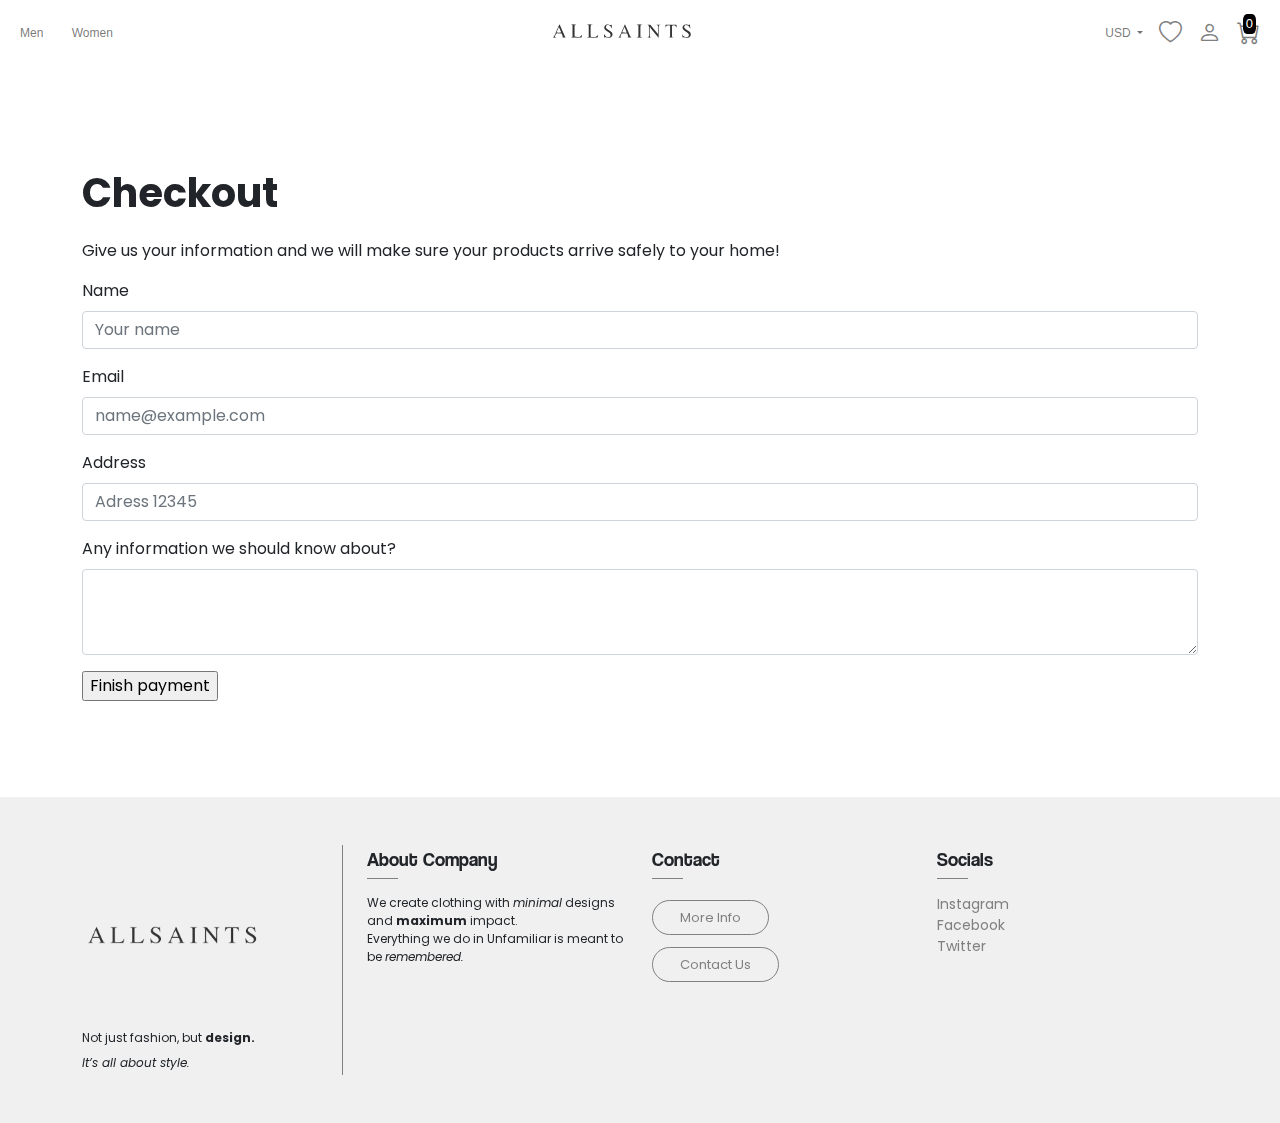
==== commit 5017ba50: "last commit(hopefully)" ====
--- a/checkout.html
+++ b/checkout.html
@@ -4,32 +4,26 @@
 <head>
   <meta charset="UTF-8">
   <meta http-equiv="X-UA-Compatible" content="IE=edge">
-  <meta name="viewport" content="width=device-width, initial-scale=1.0">
+  <meta name="viewport" content="width=device-width, initial-scale=1.0, minimum-scale=1">
+  <link rel="shortcut icon" href="media/favicon.ico" type="image/x-icon">
   <link rel="stylesheet" href="bootstrapCompiled/css/bootstrap.css">
   <link rel="stylesheet" href="js/pushbar/pushbar.css">
   <link rel="stylesheet" href="css/estilos.css">
-  <title>Proyecto final JS</title>
+  <title>Unfamiliar</title>
 </head>
 <body>
 
   <nav class="navbarFont navbar sticky-top navbar-expand-sm navbar-light bg-white">
-    <div class="container-fluid">
+    <div class="container-fluid"> 
       <button class="navbar-toggler" type="button" data-bs-toggle="collapse" data-bs-target="#navbarTogglerDemo03" aria-controls="navbarTogglerDemo03" aria-expanded="false" aria-label="Toggle navigation">
         <span class="navbar-toggler-icon"></span>
-      </button>
-      <!--logo mobile version-->
-      <!-- <a class="navbar-brand" href="index.html">
-        <img class="logo d-block d-sm-none" src="media/logo.svg" alt="Company Logo">
+      </button>            
+      <!--logo mobile visible version-->
+      <a class="navbar-brand" href="index.html">
+        <img class="logo d-sm-none d-sm-block" src="media/logo.svg" alt="Unfamiliar Logo">
       </a>
-            
-      <ul class="navbar-nav customNavbar d-block d-sm-none">
-
-          <li class="nav-item"><a class="nav-link" href="#" data-pushbar-target="pushbar-cart"><i
-                class="bi bi-cart icons cartIcon"></i></a></li>
-      </ul> -->
-      <!--logo mobile version-->
-
-      
+      <!--logo mobile visible version-->
+
       <div class="collapse navbar-collapse justify-content-between" id="navbarTogglerDemo03">
         <ul class="navbar-nav">
           <li class="nav-item dropdown">
@@ -53,158 +47,184 @@
               <li><a class="dropdown-item" href="women.html">T-shirts</a></li>
               <li><a class="dropdown-item" href="women.html">Pants</a></li>
             </ul>
-          </li>          
+          </li>
         </ul>
-        <!--logo desktop version-->
-        <a class="navbar-brand" href="index.html">
-          <img class="logo d-none d-sm-block" src="media/logo.svg" alt="Company Logo">
+        <!--logo desktop visible version-->
+        <a class="navbar-brand d-none d-sm-block mx-auto" href="index.html">
+          <img class="logo" src="media/logo.svg" alt="Unfamiliar Logo">
         </a>
-        
-        <ul class="navbar-nav navbarCollapse d-flex align-items-center d-none d-sm-block ">
-          <li class="nav-item dropdown">
+        <!--logo desktop visible version-->
+
+      </div> <!-- navbar-collapse.// -->
+      <ul class="navbar-nav customNavbar navbarCollapse">
+          <li class="nav-item usd dropdown d-none d-sm-block">
             <a class="nav-link dropdown-toggle" href="#" id="navbarDropdown" role="button" data-bs-toggle="dropdown"
               aria-expanded="false">
               USD
             </a>
             <ul class="dropdown-menu dropdown-menu-2 navbarFont" aria-labelledby="navbarDropdown">
-              <li><a class="dropdown-item" href="#">ARS</a></li>
-              <li><a class="dropdown-item" href="#">EUR</a></li>
+              <li><a data-bs-target="#WIPModal" data-bs-toggle="modal" data-bs-dismiss="modal" class="dropdown-item" href="#">ARS</a></li>
+              <li><a data-bs-target="#WIPModal" data-bs-toggle="modal" data-bs-dismiss="modal" class="dropdown-item" href="#">EUR</a></li>
             </ul>
           </li>
-          <li class="nav-item"><a class="nav-link" href="#"><i class="bi bi-heart icons"></i></a></li>
-          <li class="nav-item"><a class="nav-link" href="#"><i class="bi bi-person icons"></i></a></li>
-          <!-- <li class="nav-item"><a class="nav-link" href="#" data-pushbar-target="pushbar-cart">
-            <i class="bi bi-cart cart cartIcon"></i></a>
-          </li> -->
+          <li class="nav-item"><a class="nav-link" data-bs-toggle="modal" data-bs-target="#wishlistModal" href="#"><i class="bi bi-heart icons"></i></a></li>
+          <li class="nav-item"><a class="nav-link" data-bs-toggle="modal" data-bs-target="#accountModal" href="#"><i class="bi bi-person icons"></i></a></li>
           <li class="nav-item cart-btn" data-pushbar-target="pushbar-cart">
-            <span class="nav-icon">
+            <span class="nav-link">
               <i class="bi bi-cart icons"></i>
             </span>
             <div class="cart-items">0</div>
           </li>
-          
-          <!-- <li class="nav-item"><a class="nav-link" href="#" data-bs-toggle="modal" data-bs-target="#exampleModal"><i
-                class="bi bi-cart cart cartIcon"></i></a></li> -->
         </ul>
-        <!--logo desktop version-->
-
-        
-        <ul class="navbar-nav customNavbar d-block d-sm-none">
-          <li class="nav-item dropdown">
-            <a class="nav-link dropdown-toggle" href="#" id="navbarDropdown" role="button" data-bs-toggle="dropdown"
-              aria-expanded="false">
-              USD
-            </a>
-            <ul class="dropdown-menu navbarFont tempnavbar" aria-labelledby="navbarDropdown">
-              <li><a class="dropdown-item" href="#">ARS</a></li>
-              <li><a class="dropdown-item" href="#">EUR</a></li>
-            </ul>
-          </li>
-          <li class="nav-item"><a class="nav-link" href="#"><i class="bi bi-heart icons"></i></a></li>
-          <li class="nav-item"><a class="nav-link" href="#"><i class="bi bi-person icons"></i></a></li>          
-      </ul>
-
-      </div> <!-- navbar-collapse.// -->
     </div> <!-- container-fluid.// -->
-  </nav> 
-
-    
-
-    <div class="container my-5">
-      <p class="fs-1 fw-bold">Checkout</p>
-      <p>Give us your information and we will make sure your products arrive safely to your home!</p>
-      <div class="mb-3">
-        <label for="exampleFormControlInput1" class="form-label">Name</label>
-        <input type="name" class="form-control" id="exampleFormControlInput1" placeholder="Your name">
-      </div>
-      <div class="mb-3">
-        <label for="exampleFormControlInput1" class="form-label">Email</label>
-        <input type="email" class="form-control" id="exampleFormControlInput1" placeholder="name@example.com">
-      </div>
-      <div class="mb-3">
-        <label for="exampleFormControlInput1" class="form-label">Address</label>
-        <input class="form-control" id="exampleFormControlInput1" placeholder="Adress 12345">
-      </div>
-      <div class="mb-3">
-        <label for="exampleFormControlTextarea1" class="form-label">Any information we should know about?</label>
-        <textarea class="form-control" id="exampleFormControlTextarea1" rows="3"></textarea>
-      </div>
-      <input id="btnBuy" type="submit" value="Finish payment" />
-    </div>
-
-
-    <footer class="foot container-fluid bg-grey py-5">
-        <div class="container">
-          <div class="row">
-            <div class="col-md-6">
-              <div class="row">
-                <div class="col-md-6 ">
-                  <div class="logo-part">
-                    <img src="media/logo.png" class="w-50 logo-footer">
-                    <p>7637 Laurel Dr. King Of Prussia, PA 19406</p>
-                  </div>
-                </div>
-                <div class="col-md-6 px-4">
-                  <h6> About Company</h6>
-                  <a href="#" class="btn-footer"> More Info </a><br>
-                  <a href="#" class="btn-footer"> Contact Us</a>
-                </div>
-              </div>
-            </div>
-            <div class="col-md-6">
-              <div class="row">
-                <div class="col-md-6 px-4">
-                  <h6> Help us</h6>
-                  <div class="row ">
-                    <div class="col-md-6">
-                      <ul>
-                        <li> <a href="#"> Home</a> </li>
-                        <li> <a href="#"> About</a> </li>
-                        <li> <a href="#"> Service</a> </li>
-                        <li> <a href="#"> Team</a> </li>
-                        <li> <a href="#"> Help</a> </li>
-                        <li> <a href="#"> Contact</a> </li>
-                      </ul>
-                    </div>
-                    <div class="col-md-6 px-4">
-                      <ul>
-                        <li> <a href="#"> Cab Faciliy</a> </li>
-                        <li> <a href="#"> Fax</a> </li>
-                        <li> <a href="#"> Terms</a> </li>
-                        <li> <a href="#"> Policy</a> </li>
-                        <li> <a href="#"> Refunds</a> </li>
-                        <li> <a href="#"> Paypal</a> </li>
-                      </ul>
-                    </div>
-                  </div>
-                </div>
-                <div class="col-md-6 ">
-                  <h6> Newsletter</h6>
-                  <div class="social">
-                    <a href="#"><i class="bi bi-facebook"></i></a>
-                    <a href="#"><i class="bi bi-instagram"></i></a>
-                  </div>
-                  <!-- <form class="form-footer my-3">
-                    <input type="text" placeholder="search here...." name="search">
-                    <input type="button" value="Go">
-                  </form> -->
-                  <p>That's technology limitation of LCD monitors</p>
-                </div>
-              </div>
-            </div>
-          </div>
-        </div>
-      </footer>
-
-    <script src="bootstrapCompiled/js/bootstrap.bundle.min.js"></script>
-    <script src="js/sweetalert2.all.min.js"></script>
-    <script src="js/checkout.js"></script>
-    <script src="js/pushbar/pushbar.js"></script>
-    <script type="text/javascript">
-      const pushbar = new Pushbar({
-            blur:true,
-            overlay:true,
-          });
-    </script>
+  </nav>
+
+    
+
+  <div class="container py-5 my-5">
+    <p class="fs-1 fw-bold">Checkout</p>
+    <p>Give us your information and we will make sure your products arrive safely to your home!</p>
+    <div class="mb-3">
+      <label for="exampleFormControlInput1" class="form-label">Name</label>
+      <input type="name" class="form-control" id="exampleFormControlInput1" placeholder="Your name">
+    </div>
+    <div class="mb-3">
+      <label for="exampleFormControlInput1" class="form-label">Email</label>
+      <input type="email" class="form-control" id="exampleFormControlInput1" placeholder="name@example.com">
+    </div>
+    <div class="mb-3">
+      <label for="exampleFormControlInput1" class="form-label">Address</label>
+      <input class="form-control" id="exampleFormControlInput1" placeholder="Adress 12345">
+    </div>
+    <div class="mb-3">
+      <label for="exampleFormControlTextarea1" class="form-label">Any information we should know about?</label>
+      <textarea class="form-control" id="exampleFormControlTextarea1" rows="3"></textarea>
+    </div>
+    <input id="btnBuy" type="submit" value="Finish payment" />
+  </div>
+
+
+  <div data-pushbar-id="pushbar-cart" data-pushbar-direction="right" class="pushbar pushbar-cart">
+    <div class="btn-cerrar">
+        <button data-pushbar-close><i class="bi bi-x-lg"></i></button>
+    </div>
+    <p class="pushbar__title">Shopping cart</p>
+    <div id="cartContainer">
+      <!--Items added in cart-->        
+    </div>
+    
+    
+
+    <div class="pushbar__total">
+        <p>Total:</p>
+        <p>$<span class="pushbar__totalPrice text-light"></span></p>
+    </div>
+    <div id="pushbarButtons">
+      <button class="button button--hyperion pushbar__clearCart"><span><span>Clear Cart</span></span></button>
+      <a href="checkout.html"><button class="button button--greip pushbar__checkout"><span><span>Checkout</span></span></button></a>
+    </div>
+  </div>
+  
+  
+  <footer class="bg-grey py-5" id="footer">
+    <div class="container">
+      <div class="row">
+        <div class="col-md-3">
+          <div class="logo-part d-flex flex-column justify-content-evenly">
+            <img src="media/logo.png" class="logo-footer">
+            <p class="mb-0 footerSize">Not just fashion, but <b>design.</b> <br> <i> It’s all about style.</i></p>
+          </div>
+        </div>
+        <div class="col-md-3">
+            <p class="footerFont"> About Company</p>
+            <p>We create clothing with <i>minimal</i> designs and <b>maximum</b> impact. <br> Everything we do in Unfamiliar is meant to be <i>remembered.</i></p>
+        </div>
+        <div class="col-md-3">
+            <p class="footerFont">Contact</p>
+            <a target="_blank" rel="noopener noreferrer" href="https://github.com/PereyraRodrigo" class="btn-footer">More Info </a><br>
+            <a target="_blank" rel="noopener noreferrer" href="https://www.linkedin.com/in/pereyrarodrigo/" class="btn-footer">Contact Us</a>
+        </div>
+        <div class="col-md-3">
+          <p class="footerFont">Socials</p>
+          <div class="col-md-4 social d-flex flex-column">
+            <a target="_blank" rel="noopener noreferrer" href="https://www.linkedin.com/in/pereyrarodrigo/">Instagram</a>
+            <a target="_blank" rel="noopener noreferrer" href="https://github.com/PereyraRodrigo">Facebook</a>
+            <a target="_blank" rel="noopener noreferrer" href="https://www.linkedin.com/in/pereyrarodrigo/">Twitter</a>
+          </div>
+        </div>
+      </div>
+    </div>
+  </footer>
+  
+    
+  <div id="modalContainer"><!--Modals start-->
+
+    <!--MODAL wishlist start-->
+    <div class="modal fade" id="wishlistModal" tabindex="-1" aria-labelledby="exampleModalLabel" aria-hidden="true">
+      <div class="modal-dialog modal-dialog-centered">
+        <div class="modal-content">
+          <div class="modal-header">
+            <h5 class="modal-title mx-auto fs-4" id="exampleModalLabel">Add to wishlist</h5>
+            <button type="button" class="btn-close" data-bs-dismiss="modal" aria-label="Close"></button>
+          </div>
+          <div class="modal-body text-center">
+            You must have an Unfamiliar account and be signed in to save items to your wishlist
+          </div>
+          <div class="modal-footer d-flex flex-column">
+            <button class="button button--hyperion mb-2" data-bs-target="#WIPModal" data-bs-toggle="modal" data-bs-dismiss="modal"><span><span>Sign in</span></span></button>
+            <button class="button button--greip" data-bs-target="#WIPModal" data-bs-toggle="modal" data-bs-dismiss="modal"><span><span>Create an account</span></span></button>
+          </div>
+        </div>
+      </div>
+    </div>
+    <!--MODAL wishlist end-->
+    <!--MODAL account start-->
+    <div class="modal fade" id="accountModal" tabindex="-1" aria-labelledby="exampleModalLabel" aria-hidden="true">
+      <div class="modal-dialog modal-dialog-centered">
+        <div class="modal-content">
+          <div class="modal-header">
+            <h5 class="modal-title mx-auto fs-4" id="exampleModalLabel">My account</h5>
+            <button type="button" class="btn-close" data-bs-dismiss="modal" aria-label="Close"></button>
+          </div>
+          <div class="modal-body text-center">
+            Create an Unfamiliar account or log in to view your orders, return or adjust your personal information
+          </div>
+          <div class="modal-footer d-flex flex-column">
+            <button class="button button--hyperion mb-2" data-bs-target="#WIPModal" data-bs-toggle="modal" data-bs-dismiss="modal"><span><span>Sign in</span></span></button>
+            <button class="button button--greip" data-bs-target="#WIPModal" data-bs-toggle="modal" data-bs-dismiss="modal"><span><span>Create an account</span></span></button>
+          </div>
+        </div>
+      </div>
+    </div>
+    <!--MODAL account end-->
+    <!--MODAL WorkInProgress start-->
+    <div class="modal fade" id="WIPModal" tabindex="-1" aria-labelledby="exampleModalLabel" aria-hidden="true">
+      <div class="modal-dialog modal-dialog-centered">
+        <div class="modal-content">
+          <div class="modal-header">
+            <h5 class="modal-title mx-auto fs-4" id="exampleModalLabel">Work in progress</h5>
+            <button type="button" class="btn-close" data-bs-dismiss="modal" aria-label="Close"></button>
+          </div>
+          <div class="modal-body text-center d-flex flex-column align-items-center">
+            This feature is not yet available
+            <img src="media/smile.jpg" class="smileFace" alt="Smiley face">
+          </div>
+        </div>
+      </div>
+    </div>
+    <!--MODAL WorkInProgress end-->
+
+  </div><!--Modals end--> 
+
+  <script src="bootstrapCompiled/js/bootstrap.bundle.min.js"></script>
+  <script src="js/sweetalert2.all.min.js"></script>
+  <script src="js/checkout.js"></script>
+  <script src="js/pushbar/pushbar.js"></script>
+  <script type="text/javascript">
+    const pushbar = new Pushbar({
+          blur:true,
+          overlay:true,
+        });
+  </script>
 </body>
 </html>--- a/css/estilos.css
+++ b/css/estilos.css
@@ -118,11 +118,15 @@
   position: absolute;
   top: 6px;
   right: 12px;
-  background: red;
+  background: black;
   padding: 0 3px;
   border-radius: 30%;
   color: white;
   font-size: 13px;
+}
+
+.navbar-light .navbar-nav .nav-link:hover, .navbar-light .navbar-nav .nav-link:focus {
+  color: black;
 }
 
 @media (max-width: 576px) {
@@ -313,12 +317,18 @@
 .heroimgMen {
   color: white;
   height: 395px;
-  background: url(../media/heromen2.jpg) center;
+  background: url(../media/heromen.jpg) center;
 }
 
 .heroimgWomen {
   height: 395px;
   background: url(../media/herowomen.jpg) center;
+}
+
+@media all and (max-width: 576px) {
+  .main {
+    height: 1350px;
+  }
 }
 
 .clock {
@@ -340,8 +350,10 @@
 }
 
 .para-text {
-  padding-top: 130px;
+  padding-top: 36px;
   color: white;
+  font-family: 'Coolvetica','sans-serif';
+  font-size: 42px !important;
 }
 
 .open-button {
@@ -391,11 +403,10 @@
 }
 
 .parallax {
-  /* The image used */
-  background-image: url("../media/main2.jpg");
-  /* Set a specific height */
-  min-height: 500px;
-  /* Create the parallax scrolling effect */
+  background-image: url("../media/banner.jpg");
+  /* min-height: 500px; */
+  min-height: 330px;
+  /*parallax scrolling effect */
   background-attachment: fixed;
   background-position: center;
   background-repeat: no-repeat;
@@ -404,8 +415,10 @@
 }
 
 .collections {
-  font-size: 62px;
-  padding-top: 135px;
+  font-size: 60px;
+  /* padding-top: 135px; */
+  padding-top: 95px;
+  font-family: 'Coolvetica','sans-serif';
 }
 
 .temp {
@@ -415,7 +428,8 @@
 }
 
 .tempCollections {
-  height: 450px;
+  /* height: 450px; */
+  height: 410px;
   background-color: white;
 }
 
@@ -430,7 +444,8 @@
   display: flex;
   justify-content: center;
   align-items: center;
-  gap: 20px;
+  /* gap: 20px; */
+  gap: 0px;
 }
 
 .containerDisplay img {
@@ -449,44 +464,32 @@
 }
 
 .containerDisplay img:hover {
-  cursor: pointer;
   transform: perspective(800px) rotateY(0deg);
   opacity: 1;
 }
 
 .containerDisplayMobile {
-  background-color: black;
-  transition: 2s;
+  background-color: white;
 }
 
 .containerDisplayMobile div {
-  height: 500px;
+  height: 620px;
 }
 
 .containerDisplayMobile :nth-child(3) {
   margin-bottom: 0px;
 }
 
-.containerDisplayMobile:hover div {
-  opacity: 0.7;
-  transition: 0.5s;
-}
-
-.containerDisplayMobile div:hover {
-  opacity: 1;
-  transition: 0.5s;
-}
-
 .mobileDisplay1 {
-  background: url(../media/main1.jpg) no-repeat center center;
+  background: url(../media/collection1mobile.jpg) no-repeat center center;
 }
 
 .mobileDisplay2 {
-  background: url(../media/main2.jpg) no-repeat center center;
+  background: url(../media/collection3mobile.jpg) no-repeat center center;
 }
 
 .mobileDisplay3 {
-  background: url(../media/main3.jpg) no-repeat center center;
+  background: url(../media/collection2mobile.jpg) no-repeat center center;
 }
 
 @media all and (max-width: 768px) {
@@ -494,7 +497,8 @@
     height: 0;
   }
   .collections {
-    padding-top: 165px;
+    padding-top: 105px;
+    line-height: 52px;
   }
   .tempCollections {
     height: 260px;
@@ -579,7 +583,7 @@
 
 .product-grid .product-links li a:hover {
   color: #fff;
-  background: #ff008f;
+  background: #000;
 }
 
 .product-grid .product-links li a:before, .product-grid .product-links li a:after {
@@ -629,13 +633,13 @@
 }
 
 .product-grid .title a {
-  color: #484848;
+  color: #6a6a6a;
   transition: all 0.3s ease 0s;
   text-decoration: none;
 }
 
 .product-grid .title a:hover {
-  color: #ff008f;
+  color: black;
 }
 
 .product-grid .price {
@@ -666,7 +670,7 @@
 
 .product-grid .add-to-cart:hover {
   color: #fff;
-  background: #ff008f;
+  background: #000;
 }
 
 .product-grid:hover .add-to-cart {
@@ -731,6 +735,7 @@
   flex-direction: column;
   justify-content: space-between;
   min-width: 165px;
+  max-width: 165px;
 }
 
 .pushbar__name {
@@ -774,7 +779,7 @@
 
 .pushbar__checkout {
   /* position: absolute; */
-  right: -86px;
+  /* right: -86px; */
 }
 
 .bi-file-plus, .bi-file-minus {
@@ -874,6 +879,11 @@
   }
 }
 
+#pushbarButtons {
+  display: flex;
+  justify-content: space-between;
+}
+
 #pushbarButtons .button--hyperion {
   font-family: "Poppins", sans-serif;
   border: 1px solid #000;
